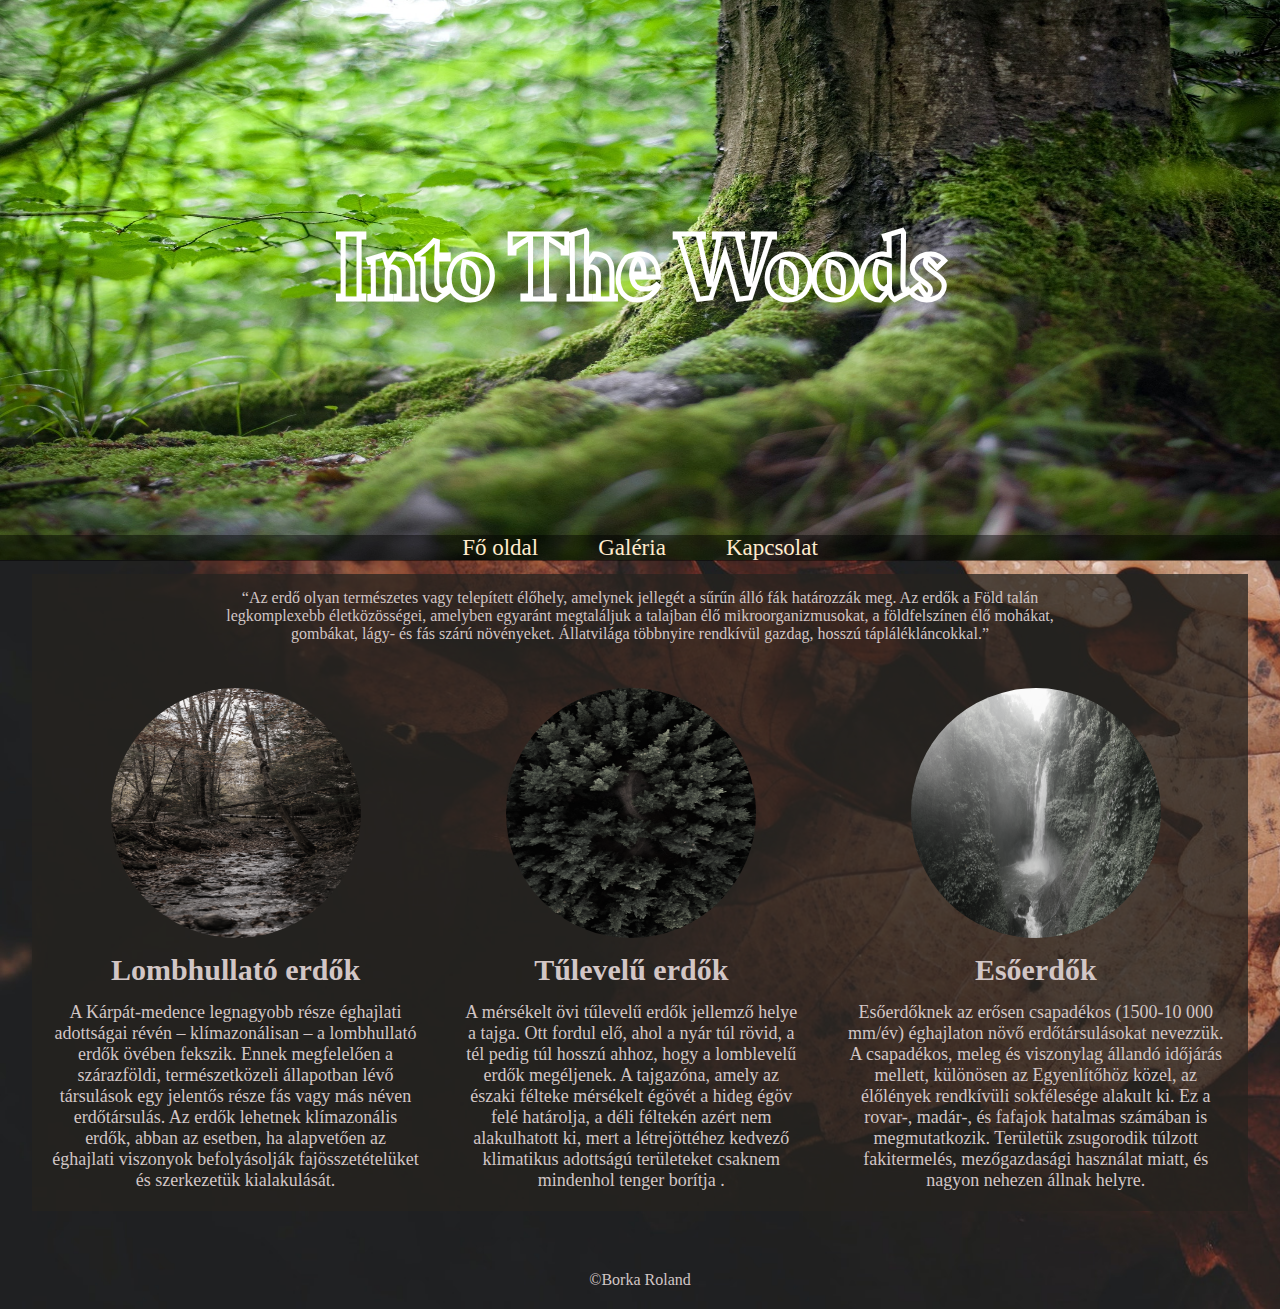
==== index.html @ 3db13c15 "asdasd" ====
<!DOCTYPE html>
<html lang="hu">
<head>
  <meta charset="UTF-8">
  <meta name="viewport" content="width=device-width, initial-scale=1.0">
  <meta name="description" content="Borka Roland">
  <link rel="stylesheet" type="text/css" href="style.css">
  <title>Into The Woods</title>
</head>
<body>
    <header>
        <h1>Into The Woods</h1>
        <img src="pexels-mali-maeder-142497.jpg" alt="fa" title="fa">
        <nav>
            <ul>
                <li><a href="#" target="_blank">Fő oldal</a></li>
                <li><a href="#" target="_blank">Galéria</a></li>
                <li><a href="#" target="_blank">Kapcsolat</a></li>
            </ul>
        </nav>
    </header>
    <div id="tartalom">
        <p>“Az erdő olyan természetes vagy telepített élőhely, amelynek jellegét a sűrűn álló fák határozzák meg. Az erdők a Föld talán legkomplexebb életközösségei, amelyben egyaránt megtaláljuk a talajban élő mikroorganizmusokat, a földfelszínen élő mohákat, gombákat, lágy- és fás szárú növényeket. Állatvilága többnyire rendkívül gazdag, hosszú táplálékláncokkal.”</p> <!--Rövid leírás-->
    <section id="sArticles"> <!--Erdők fajtái-->
        <article>
            <img src="pexels-marta-wave-5876182.jpg" alt="lomhullato" title="lombhullato">
            <h2>Lombhullató erdők</h2>
            <p>A Kárpát-medence legnagyobb része éghajlati adottságai révén – klímazonálisan – a lombhullató erdők övében fekszik. Ennek megfelelően a szárazföldi, természetközeli állapotban lévő társulások egy jelentős része fás vagy más néven erdőtársulás. Az erdők lehetnek klímazonális erdők, abban az esetben, ha alapvetően az éghajlati viszonyok befolyásolják fajösszetételüket és szerkezetük kialakulását.</p>
        </article>
        <article>
            <img src="pexels-tomas-anunziata-3876407.jpg" alt="tulevelu" title="tulevelu">
            <h2>Tűlevelű erdők</h2>
            <p>A mérsékelt övi tűlevelű erdők jellemző helye a tajga. Ott fordul elő, ahol a nyár túl rövid, a tél pedig túl hosszú ahhoz, hogy a lomblevelű erdők megéljenek. A tajgazóna, amely az északi félteke mérsékelt égövét a hideg égöv felé határolja, a déli féltekén azért nem alakulhatott ki, mert a létrejöttéhez kedvező klimatikus adottságú területeket csaknem mindenhol tenger borítja .</p>
        </article>
        <article>
            <img src="pexels-arthouse-studio-4534200.jpg" alt="esoerdo" title="esoerdo">
            <h2>Esőerdők</h2>
            <p>Esőerdőknek az erősen csapadékos (1500-10 000 mm/év) éghajlaton növő erdőtársulásokat nevezzük. A csapadékos, meleg és viszonylag állandó időjárás mellett, különösen az Egyenlítőhöz közel, az élőlények rendkívüli sokfélesége alakult ki. Ez a rovar-, madár-, és fafajok hatalmas számában is megmutatkozik. Területük zsugorodik túlzott fakitermelés, mezőgazdasági használat miatt, és nagyon nehezen állnak helyre.</p>
        </article>
    </section>
    </div>
    <section>
        <footer>
            <p>&copy;Borka Roland</p>
        </footer>
    </section>
   </body>
</html>
---- style.css ----
*{
    margin: 0;
    box-sizing: border-box;
    padding: 0;
}
@font-face {
    font-family: Rakkas;
    src: url(Rakkas-Regular.ttf);
}
#tartalom{
width: 95%;
background-color: #25221ec0;
margin: 0px auto;

}

#tartalom p{
    text-align: center;
}
header img{
    width: 100%;
    height: 560px;
}
h1{
    
    font-size: 96px;
    font-family: Rakkas;
    position: absolute;
    top: 30%;
    left: 50%;
    transform: translate(-50%,-50%);
    /* background-color: rgb(24, 23, 23);
    color: transparent;
    text-shadow: 0px 2px 0px rgba(211, 212, 197, 0.829);
    -webkit-background-clip: text; */
    color: transparent;
    -webkit-text-stroke: 2px white;
}
h2 {
    text-align: center;
    padding: 15px;
    color: #D2C6C6;
    font-size: 30px;

}
p {
    color: #D2C6C6;

}
div > p{
    padding: 15px;
    margin: 10px 150px 10px 150px;
}
nav{
    background-color: rgba(0, 0, 0, 0.445);
    position: absolute;
    left:0;
    top: 535px;;
    width: 100%;
}
ul{
    list-style-type: none;
    text-align: center;
    display: flex;
    justify-content: center;
}
li a{
    text-decoration: none;
    color: blanchedalmond;
    padding: 15px;
    margin: 15px;
    font-size: 23px;
}
body{
background-image: url(pexels-daniel-frank-688830.jpg);
background-size: cover;
background-repeat: no-repeat;

}
article{
    margin: 20px;
}
article img{
    width: 250px;
    height: 250px;
    border-radius: 200px;
    display: block;
    margin: auto;
    filter: grayscale(80%);
    transition: transform .5s;
}
article img:hover{
    filter: none;
    transform: scale(1.2);
    

}
article p{
text-align: center;
font-size: 18px;
}
#sArticles{
    display: flex;
    justify-content: center;
}
footer{
    margin-top: 40px;
    padding: 20px;
    text-align: center;
}
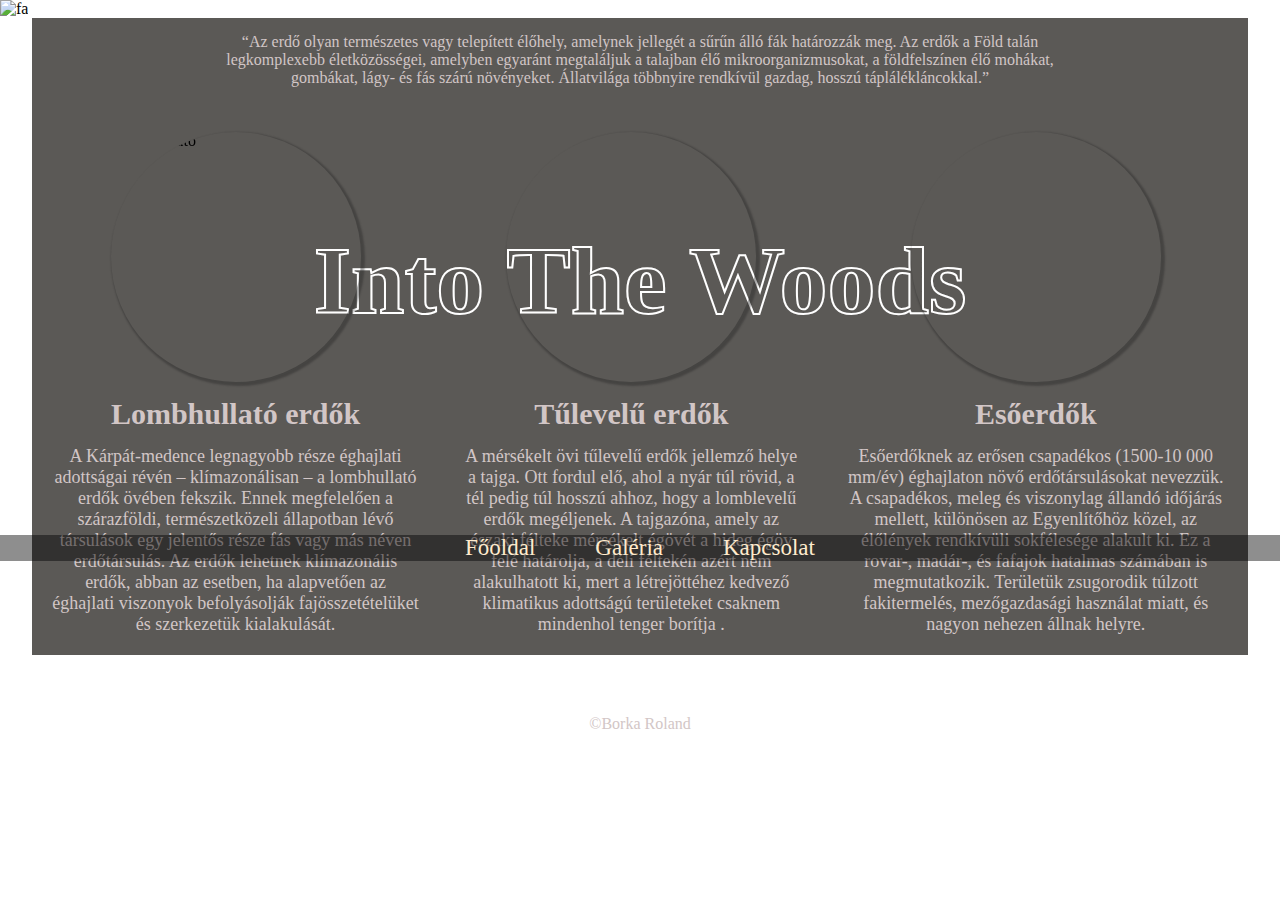
==== commit f7f7f116: "Add files via upload" ====
--- a/index.html
+++ b/index.html
@@ -8,32 +8,32 @@
   <title>Into The Woods</title>
 </head>
 <body>
-    <header>
+    <div>
         <h1>Into The Woods</h1>
-        <img src="pexels-mali-maeder-142497.jpg" alt="fa" title="fa">
+        <img id="header" src="pic/pexels-mali-maeder-142497.jpg" alt="fa" title="fa">
         <nav>
             <ul>
-                <li><a href="#" target="_blank">Fő oldal</a></li>
+                <li><a href="#" target="_blank">Főoldal</a></li>
                 <li><a href="#" target="_blank">Galéria</a></li>
                 <li><a href="#" target="_blank">Kapcsolat</a></li>
             </ul>
         </nav>
-    </header>
+    </div>
     <div id="tartalom">
         <p>“Az erdő olyan természetes vagy telepített élőhely, amelynek jellegét a sűrűn álló fák határozzák meg. Az erdők a Föld talán legkomplexebb életközösségei, amelyben egyaránt megtaláljuk a talajban élő mikroorganizmusokat, a földfelszínen élő mohákat, gombákat, lágy- és fás szárú növényeket. Állatvilága többnyire rendkívül gazdag, hosszú táplálékláncokkal.”</p> <!--Rövid leírás-->
     <section id="sArticles"> <!--Erdők fajtái-->
         <article>
-            <img src="pexels-marta-wave-5876182.jpg" alt="lomhullato" title="lombhullato">
+            <img src="pic/pexels-marta-wave-5876182.jpg" alt="lomhullato" title="lombhullato">
             <h2>Lombhullató erdők</h2>
             <p>A Kárpát-medence legnagyobb része éghajlati adottságai révén – klímazonálisan – a lombhullató erdők övében fekszik. Ennek megfelelően a szárazföldi, természetközeli állapotban lévő társulások egy jelentős része fás vagy más néven erdőtársulás. Az erdők lehetnek klímazonális erdők, abban az esetben, ha alapvetően az éghajlati viszonyok befolyásolják fajösszetételüket és szerkezetük kialakulását.</p>
         </article>
         <article>
-            <img src="pexels-tomas-anunziata-3876407.jpg" alt="tulevelu" title="tulevelu">
+            <img src="pic/pexels-tomas-anunziata-3876407.jpg" alt="tulevelu" title="tulevelu">
             <h2>Tűlevelű erdők</h2>
             <p>A mérsékelt övi tűlevelű erdők jellemző helye a tajga. Ott fordul elő, ahol a nyár túl rövid, a tél pedig túl hosszú ahhoz, hogy a lomblevelű erdők megéljenek. A tajgazóna, amely az északi félteke mérsékelt égövét a hideg égöv felé határolja, a déli féltekén azért nem alakulhatott ki, mert a létrejöttéhez kedvező klimatikus adottságú területeket csaknem mindenhol tenger borítja .</p>
         </article>
         <article>
-            <img src="pexels-arthouse-studio-4534200.jpg" alt="esoerdo" title="esoerdo">
+            <img src="pic/pexels-arthouse-studio-4534200.jpg" alt="esoerdo" title="esoerdo">
             <h2>Esőerdők</h2>
             <p>Esőerdőknek az erősen csapadékos (1500-10 000 mm/év) éghajlaton növő erdőtársulásokat nevezzük. A csapadékos, meleg és viszonylag állandó időjárás mellett, különösen az Egyenlítőhöz közel, az élőlények rendkívüli sokfélesége alakult ki. Ez a rovar-, madár-, és fafajok hatalmas számában is megmutatkozik. Területük zsugorodik túlzott fakitermelés, mezőgazdasági használat miatt, és nagyon nehezen állnak helyre.</p>
         </article>
--- a/style.css
+++ b/style.css
@@ -5,51 +5,47 @@
 }
 @font-face {
     font-family: Rakkas;
-    src: url(Rakkas-Regular.ttf);
+    src: url(Rakkas/Rakkas-Regular.ttf);
 }
 #tartalom{
-width: 95%;
-background-color: #25221ec0;
-margin: 0px auto;
-
-}
-
+    width: 95%;
+    background-color: #25221ec0;
+    margin: 0px auto;
+    animation-name: opening;
+    animation-duration: 1s;
+    animation-delay: 2s;
+    -webkit-animation-fill-mode: both;
+}
 #tartalom p{
     text-align: center;
 }
-header img{
+#header{
     width: 100%;
     height: 560px;
-}
-h1{
-    
+    margin-bottom: -4px;
+}
+h1{  
     font-size: 96px;
+    text-align: center;
     font-family: Rakkas;
     position: absolute;
-    top: 30%;
-    left: 50%;
-    transform: translate(-50%,-50%);
-    /* background-color: rgb(24, 23, 23);
+    width: 100%;
+    top: 25%;
     color: transparent;
-    text-shadow: 0px 2px 0px rgba(211, 212, 197, 0.829);
-    -webkit-background-clip: text; */
-    color: transparent;
-    -webkit-text-stroke: 2px white;
+    -webkit-text-stroke: 2px white;      
 }
 h2 {
     text-align: center;
     padding: 15px;
     color: #D2C6C6;
     font-size: 30px;
-
 }
 p {
     color: #D2C6C6;
-
 }
 div > p{
     padding: 15px;
-    margin: 10px 150px 10px 150px;
+    margin: 0px 150px 10px 150px;
 }
 nav{
     background-color: rgba(0, 0, 0, 0.445);
@@ -57,6 +53,10 @@
     left:0;
     top: 535px;;
     width: 100%;
+    animation-name: opening;
+    animation-duration: 1s;
+    animation-delay: 1s;
+    -webkit-animation-fill-mode: both;
 }
 ul{
     list-style-type: none;
@@ -71,29 +71,64 @@
     margin: 15px;
     font-size: 23px;
 }
+a:hover{
+    color: white;
+}
 body{
-background-image: url(pexels-daniel-frank-688830.jpg);
+background-image: url(pic/pexels-daniel-frank-688830.jpg);
 background-size: cover;
 background-repeat: no-repeat;
-
 }
 article{
     margin: 20px;
+    
 }
 article img{
     width: 250px;
     height: 250px;
-    border-radius: 200px;
+    border-radius: 100%;
     display: block;
     margin: auto;
     filter: grayscale(80%);
-    transition: transform .5s;
+    box-shadow: 2px 2px 2px 2px rgba(36, 33, 33, 0.39);
+    animation: imgout 1s both;
+    
+}
+@keyframes imgin {
+    0% {
+        border-radius: 100%;
+    }
+    100% {
+        border-radius: 10%;
+        /* transform: scale(1.2); */
+        width: 320px;
+        height: 320px;
+    }
+}
+@keyframes imgout {
+    0% {
+        border-radius: 10%;
+        width: 320px;
+        height: 320px;
+    }
+    100% {
+        border-radius: 100%;
+        /* transform: scale(1.0); */
+        width: 250px;
+        height: 250px;
+}
+}
+@keyframes opening {
+    0% {
+        opacity: 0;
+    }   
+    100% {
+        opacity: 1;
+    } 
 }
 article img:hover{
     filter: none;
-    transform: scale(1.2);
-    
-
+    animation: imgin .7s both;
 }
 article p{
 text-align: center;
@@ -107,4 +142,83 @@
     margin-top: 40px;
     padding: 20px;
     text-align: center;
-}+}
+@media ( max-width: 800px) { /*TABLET MÉRET*/
+    h1{
+        font-size: 60px;
+        top: 15%;
+    }
+    h2{
+        font-size: 22px;
+    }
+    nav{
+        top:324px
+    }
+    #header{
+        height: 350px;
+    }
+    #tartalom{
+        width: 100%;
+    }
+    
+    article img{
+        width: 150px;
+        height: 150px;
+    }
+    @keyframes imgin {
+        0% {
+            border-radius: 100%;
+        }
+        100% {
+            border-radius: 10%;
+            width: 200px;
+            height: 200px;
+        }
+    }
+    @keyframes imgout {
+        0% {
+            border-radius: 10%;
+            width: 200px;
+            height: 200px;
+        }
+        100% {
+            border-radius: 100%;
+            width: 180px;
+            height: 180px;
+    }
+    }
+}
+@media (max-width:550px) { /*MOBILOS MÉRET */
+    h1{
+        position: static;
+        font-size: 40px;
+        text-align: center;    
+    }
+    div > p{
+        padding: 15px;
+        margin: 10px auto;
+    }
+    li a{
+        text-decoration: none;
+        color: blanchedalmond;
+        padding: 5px;
+        margin: 5px;
+        font-size: 20px;
+    }
+    nav{
+        position: static;
+        padding: 15px;
+    }
+    ul{
+        flex-direction: column;
+    }  
+    #header{
+        height: 0px;
+    }
+    #tartalom{
+        width: 100%;
+    }
+    #sArticles{
+        flex-direction: column;  
+    }
+}
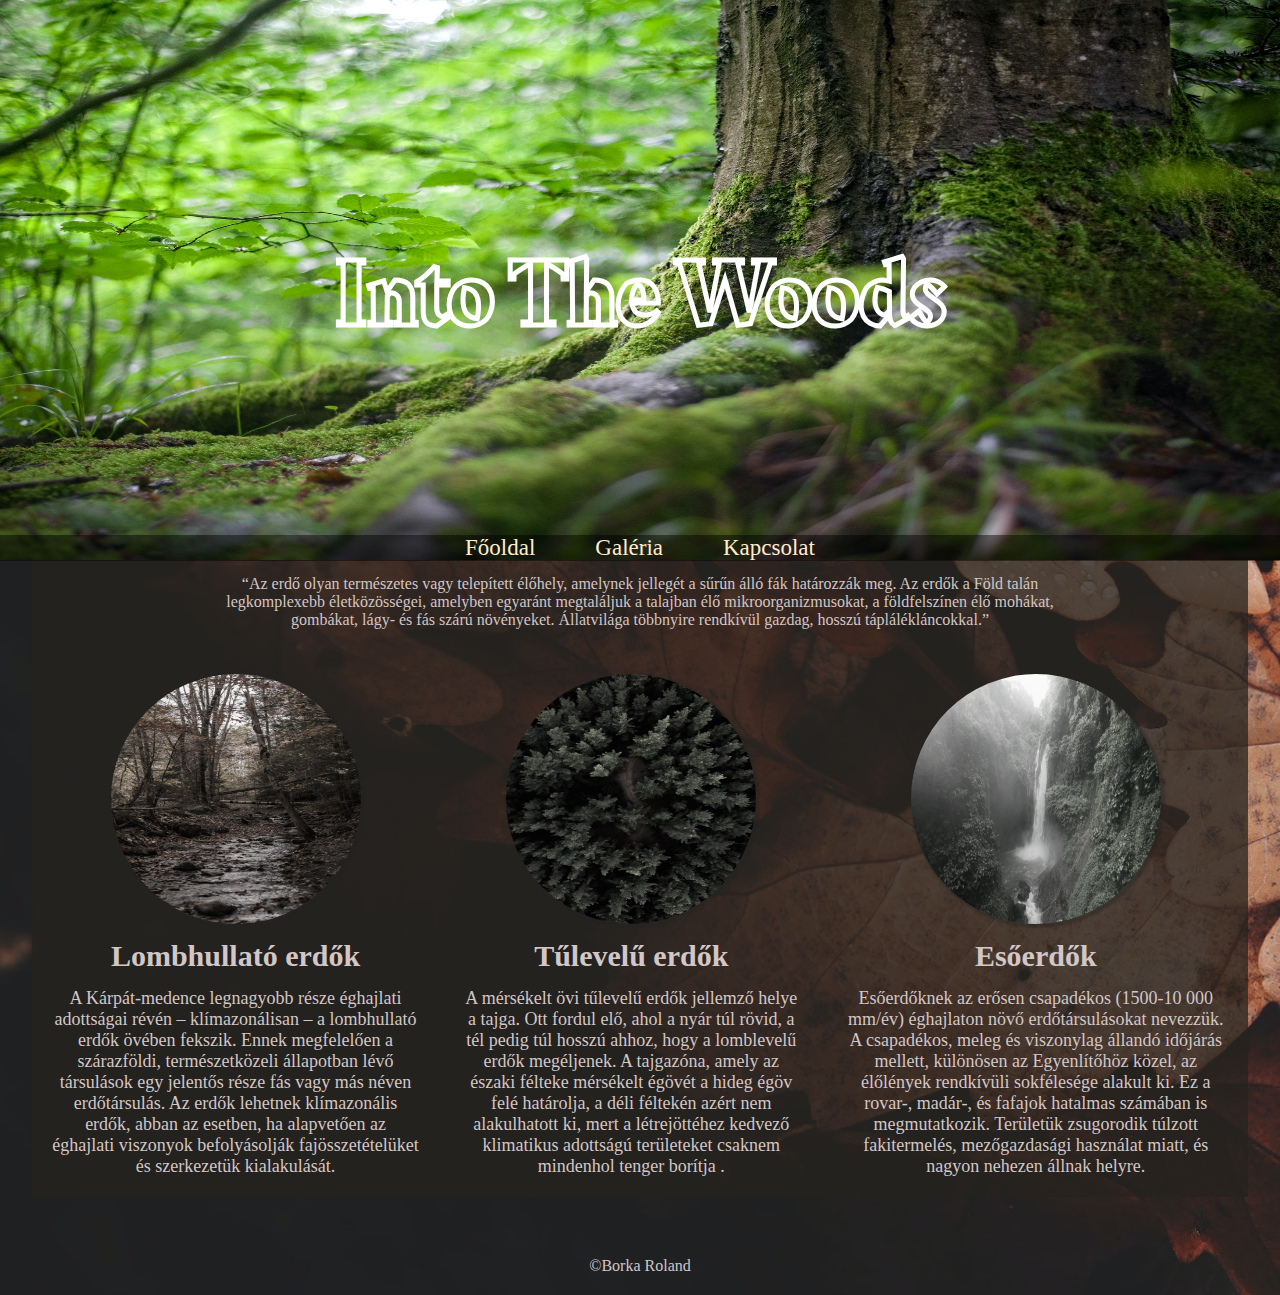
==== commit f8fd1bcb: "Update index.html" ====
--- a/index.html
+++ b/index.html
@@ -10,7 +10,7 @@
 <body>
     <div>
         <h1>Into The Woods</h1>
-        <img id="header" src="pic/pexels-mali-maeder-142497.jpg" alt="fa" title="fa">
+        <img id="header" src="pexels-mali-maeder-142497.jpg" alt="fa" title="fa">
         <nav>
             <ul>
                 <li><a href="#" target="_blank">Főoldal</a></li>
@@ -23,17 +23,17 @@
         <p>“Az erdő olyan természetes vagy telepített élőhely, amelynek jellegét a sűrűn álló fák határozzák meg. Az erdők a Föld talán legkomplexebb életközösségei, amelyben egyaránt megtaláljuk a talajban élő mikroorganizmusokat, a földfelszínen élő mohákat, gombákat, lágy- és fás szárú növényeket. Állatvilága többnyire rendkívül gazdag, hosszú táplálékláncokkal.”</p> <!--Rövid leírás-->
     <section id="sArticles"> <!--Erdők fajtái-->
         <article>
-            <img src="pic/pexels-marta-wave-5876182.jpg" alt="lomhullato" title="lombhullato">
+            <img src="pexels-marta-wave-5876182.jpg" alt="lomhullato" title="lombhullato">
             <h2>Lombhullató erdők</h2>
             <p>A Kárpát-medence legnagyobb része éghajlati adottságai révén – klímazonálisan – a lombhullató erdők övében fekszik. Ennek megfelelően a szárazföldi, természetközeli állapotban lévő társulások egy jelentős része fás vagy más néven erdőtársulás. Az erdők lehetnek klímazonális erdők, abban az esetben, ha alapvetően az éghajlati viszonyok befolyásolják fajösszetételüket és szerkezetük kialakulását.</p>
         </article>
         <article>
-            <img src="pic/pexels-tomas-anunziata-3876407.jpg" alt="tulevelu" title="tulevelu">
+            <img src="pexels-tomas-anunziata-3876407.jpg" alt="tulevelu" title="tulevelu">
             <h2>Tűlevelű erdők</h2>
             <p>A mérsékelt övi tűlevelű erdők jellemző helye a tajga. Ott fordul elő, ahol a nyár túl rövid, a tél pedig túl hosszú ahhoz, hogy a lomblevelű erdők megéljenek. A tajgazóna, amely az északi félteke mérsékelt égövét a hideg égöv felé határolja, a déli féltekén azért nem alakulhatott ki, mert a létrejöttéhez kedvező klimatikus adottságú területeket csaknem mindenhol tenger borítja .</p>
         </article>
         <article>
-            <img src="pic/pexels-arthouse-studio-4534200.jpg" alt="esoerdo" title="esoerdo">
+            <img src="pexels-arthouse-studio-4534200.jpg" alt="esoerdo" title="esoerdo">
             <h2>Esőerdők</h2>
             <p>Esőerdőknek az erősen csapadékos (1500-10 000 mm/év) éghajlaton növő erdőtársulásokat nevezzük. A csapadékos, meleg és viszonylag állandó időjárás mellett, különösen az Egyenlítőhöz közel, az élőlények rendkívüli sokfélesége alakult ki. Ez a rovar-, madár-, és fafajok hatalmas számában is megmutatkozik. Területük zsugorodik túlzott fakitermelés, mezőgazdasági használat miatt, és nagyon nehezen állnak helyre.</p>
         </article>
@@ -45,4 +45,4 @@
         </footer>
     </section>
    </body>
-</html>+</html>
--- a/style.css
+++ b/style.css
@@ -5,7 +5,7 @@
 }
 @font-face {
     font-family: Rakkas;
-    src: url(Rakkas/Rakkas-Regular.ttf);
+    src: url(Rakkas-Regular.ttf);
 }
 #tartalom{
     width: 95%;
@@ -75,7 +75,7 @@
     color: white;
 }
 body{
-background-image: url(pic/pexels-daniel-frank-688830.jpg);
+background-image: url(pexels-daniel-frank-688830.jpg);
 background-size: cover;
 background-repeat: no-repeat;
 }
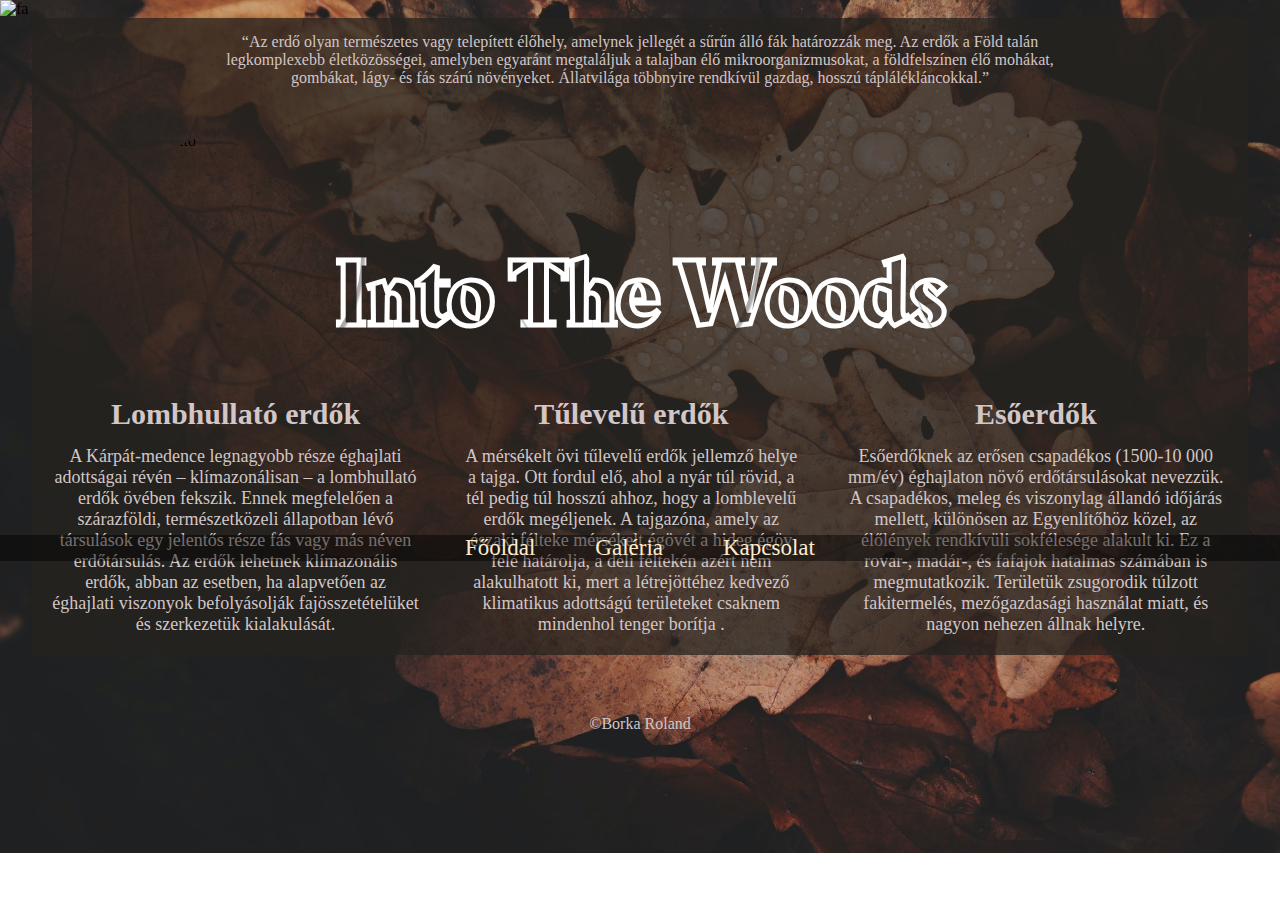
==== commit 99ede0f7: "Add files via upload" ====
--- a/index.html
+++ b/index.html
@@ -8,32 +8,32 @@
   <title>Into The Woods</title>
 </head>
 <body>
-    <div>
+    <header>
         <h1>Into The Woods</h1>
-        <img id="header" src="pexels-mali-maeder-142497.jpg" alt="fa" title="fa">
+        <img id="header" src="pic/pexels-mali-maeder-142497.jpg" alt="fa" title="fa">
         <nav>
             <ul>
-                <li><a href="#" target="_blank">Főoldal</a></li>
-                <li><a href="#" target="_blank">Galéria</a></li>
+                <li><a href="index.html" target="_self">Főoldal</a></li>
+                <li><a href="galeria.html" target="_blank">Galéria</a></li>
                 <li><a href="#" target="_blank">Kapcsolat</a></li>
             </ul>
         </nav>
-    </div>
+    </header>
     <div id="tartalom">
         <p>“Az erdő olyan természetes vagy telepített élőhely, amelynek jellegét a sűrűn álló fák határozzák meg. Az erdők a Föld talán legkomplexebb életközösségei, amelyben egyaránt megtaláljuk a talajban élő mikroorganizmusokat, a földfelszínen élő mohákat, gombákat, lágy- és fás szárú növényeket. Állatvilága többnyire rendkívül gazdag, hosszú táplálékláncokkal.”</p> <!--Rövid leírás-->
     <section id="sArticles"> <!--Erdők fajtái-->
         <article>
-            <img src="pexels-marta-wave-5876182.jpg" alt="lomhullato" title="lombhullato">
+            <img src="pic/pexels-marta-wave-5876182.jpg" alt="lomhullato" title="lombhullato">
             <h2>Lombhullató erdők</h2>
             <p>A Kárpát-medence legnagyobb része éghajlati adottságai révén – klímazonálisan – a lombhullató erdők övében fekszik. Ennek megfelelően a szárazföldi, természetközeli állapotban lévő társulások egy jelentős része fás vagy más néven erdőtársulás. Az erdők lehetnek klímazonális erdők, abban az esetben, ha alapvetően az éghajlati viszonyok befolyásolják fajösszetételüket és szerkezetük kialakulását.</p>
         </article>
         <article>
-            <img src="pexels-tomas-anunziata-3876407.jpg" alt="tulevelu" title="tulevelu">
+            <img src="pic/pexels-tomas-anunziata-3876407.jpg" alt="tulevelu" title="tulevelu">
             <h2>Tűlevelű erdők</h2>
             <p>A mérsékelt övi tűlevelű erdők jellemző helye a tajga. Ott fordul elő, ahol a nyár túl rövid, a tél pedig túl hosszú ahhoz, hogy a lomblevelű erdők megéljenek. A tajgazóna, amely az északi félteke mérsékelt égövét a hideg égöv felé határolja, a déli féltekén azért nem alakulhatott ki, mert a létrejöttéhez kedvező klimatikus adottságú területeket csaknem mindenhol tenger borítja .</p>
         </article>
         <article>
-            <img src="pexels-arthouse-studio-4534200.jpg" alt="esoerdo" title="esoerdo">
+            <img src="pic/pexels-arthouse-studio-4534200.jpg" alt="esoerdo" title="esoerdo">
             <h2>Esőerdők</h2>
             <p>Esőerdőknek az erősen csapadékos (1500-10 000 mm/év) éghajlaton növő erdőtársulásokat nevezzük. A csapadékos, meleg és viszonylag állandó időjárás mellett, különösen az Egyenlítőhöz közel, az élőlények rendkívüli sokfélesége alakult ki. Ez a rovar-, madár-, és fafajok hatalmas számában is megmutatkozik. Területük zsugorodik túlzott fakitermelés, mezőgazdasági használat miatt, és nagyon nehezen állnak helyre.</p>
         </article>
@@ -45,4 +45,4 @@
         </footer>
     </section>
    </body>
-</html>
+</html>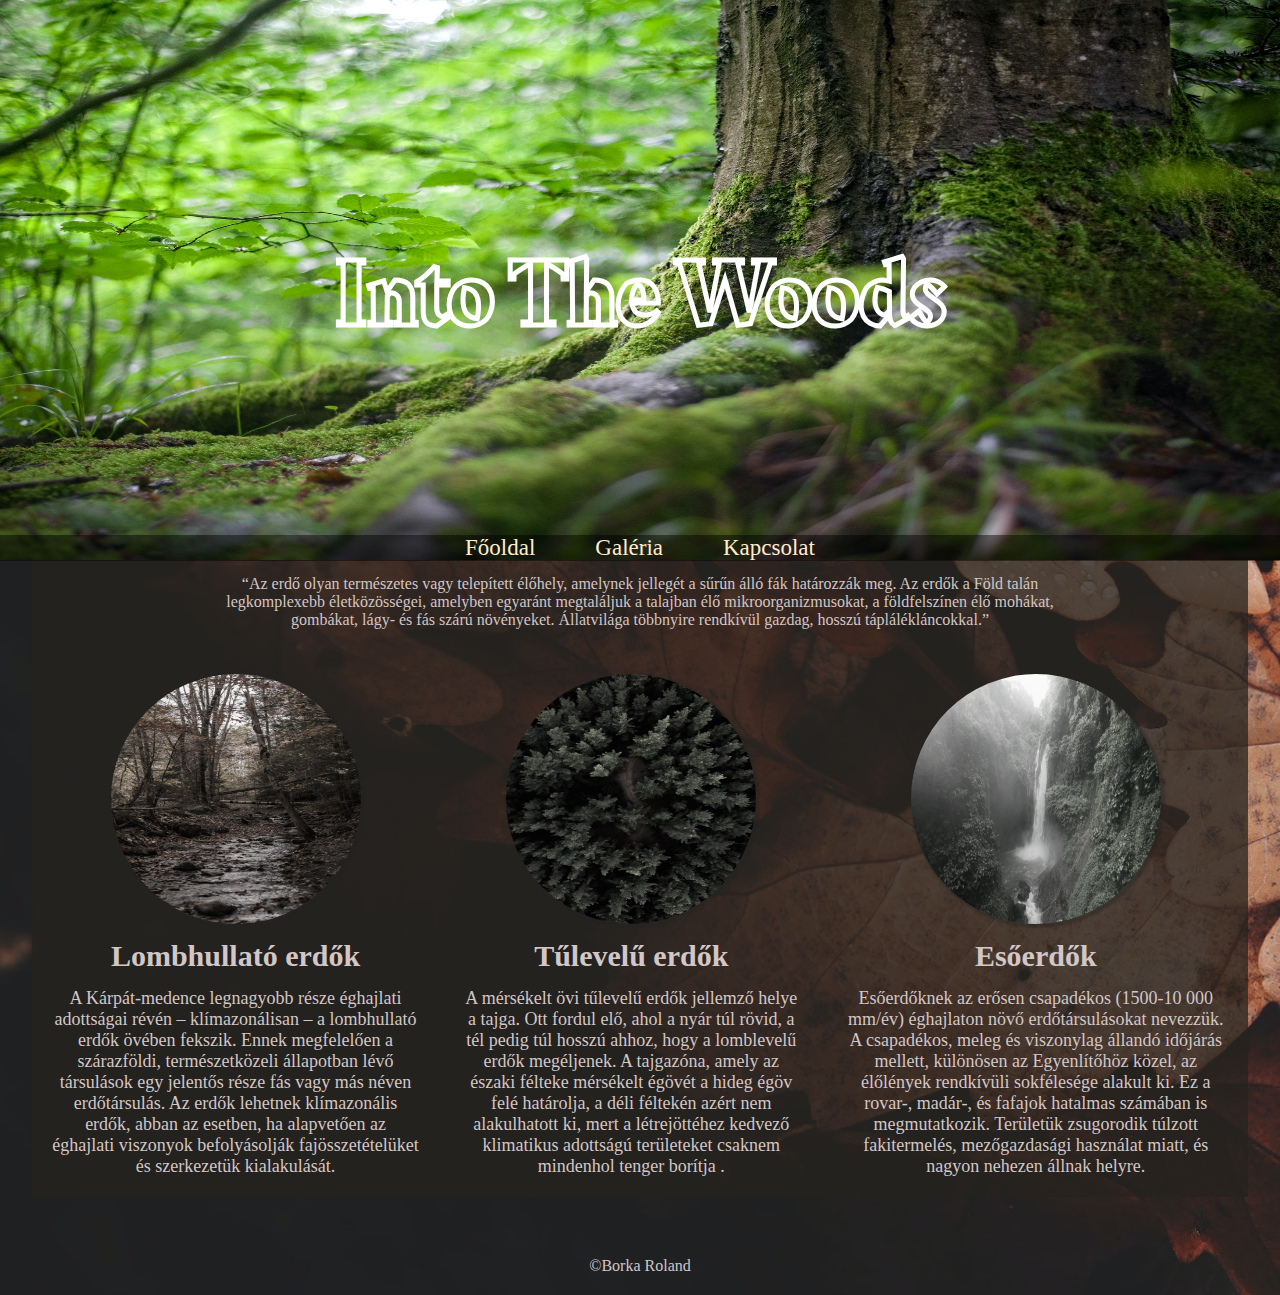
==== commit 566d8c03: "Update index.html" ====
--- a/index.html
+++ b/index.html
@@ -10,7 +10,7 @@
 <body>
     <header>
         <h1>Into The Woods</h1>
-        <img id="header" src="pic/pexels-mali-maeder-142497.jpg" alt="fa" title="fa">
+        <img id="header" src="pexels-mali-maeder-142497.jpg" alt="fa" title="fa">
         <nav>
             <ul>
                 <li><a href="index.html" target="_self">Főoldal</a></li>
@@ -23,17 +23,17 @@
         <p>“Az erdő olyan természetes vagy telepített élőhely, amelynek jellegét a sűrűn álló fák határozzák meg. Az erdők a Föld talán legkomplexebb életközösségei, amelyben egyaránt megtaláljuk a talajban élő mikroorganizmusokat, a földfelszínen élő mohákat, gombákat, lágy- és fás szárú növényeket. Állatvilága többnyire rendkívül gazdag, hosszú táplálékláncokkal.”</p> <!--Rövid leírás-->
     <section id="sArticles"> <!--Erdők fajtái-->
         <article>
-            <img src="pic/pexels-marta-wave-5876182.jpg" alt="lomhullato" title="lombhullato">
+            <img src="pexels-marta-wave-5876182.jpg" alt="lomhullato" title="lombhullato">
             <h2>Lombhullató erdők</h2>
             <p>A Kárpát-medence legnagyobb része éghajlati adottságai révén – klímazonálisan – a lombhullató erdők övében fekszik. Ennek megfelelően a szárazföldi, természetközeli állapotban lévő társulások egy jelentős része fás vagy más néven erdőtársulás. Az erdők lehetnek klímazonális erdők, abban az esetben, ha alapvetően az éghajlati viszonyok befolyásolják fajösszetételüket és szerkezetük kialakulását.</p>
         </article>
         <article>
-            <img src="pic/pexels-tomas-anunziata-3876407.jpg" alt="tulevelu" title="tulevelu">
+            <img src="pexels-tomas-anunziata-3876407.jpg" alt="tulevelu" title="tulevelu">
             <h2>Tűlevelű erdők</h2>
             <p>A mérsékelt övi tűlevelű erdők jellemző helye a tajga. Ott fordul elő, ahol a nyár túl rövid, a tél pedig túl hosszú ahhoz, hogy a lomblevelű erdők megéljenek. A tajgazóna, amely az északi félteke mérsékelt égövét a hideg égöv felé határolja, a déli féltekén azért nem alakulhatott ki, mert a létrejöttéhez kedvező klimatikus adottságú területeket csaknem mindenhol tenger borítja .</p>
         </article>
         <article>
-            <img src="pic/pexels-arthouse-studio-4534200.jpg" alt="esoerdo" title="esoerdo">
+            <img src="pexels-arthouse-studio-4534200.jpg" alt="esoerdo" title="esoerdo">
             <h2>Esőerdők</h2>
             <p>Esőerdőknek az erősen csapadékos (1500-10 000 mm/év) éghajlaton növő erdőtársulásokat nevezzük. A csapadékos, meleg és viszonylag állandó időjárás mellett, különösen az Egyenlítőhöz közel, az élőlények rendkívüli sokfélesége alakult ki. Ez a rovar-, madár-, és fafajok hatalmas számában is megmutatkozik. Területük zsugorodik túlzott fakitermelés, mezőgazdasági használat miatt, és nagyon nehezen állnak helyre.</p>
         </article>
@@ -45,4 +45,4 @@
         </footer>
     </section>
    </body>
-</html>+</html>
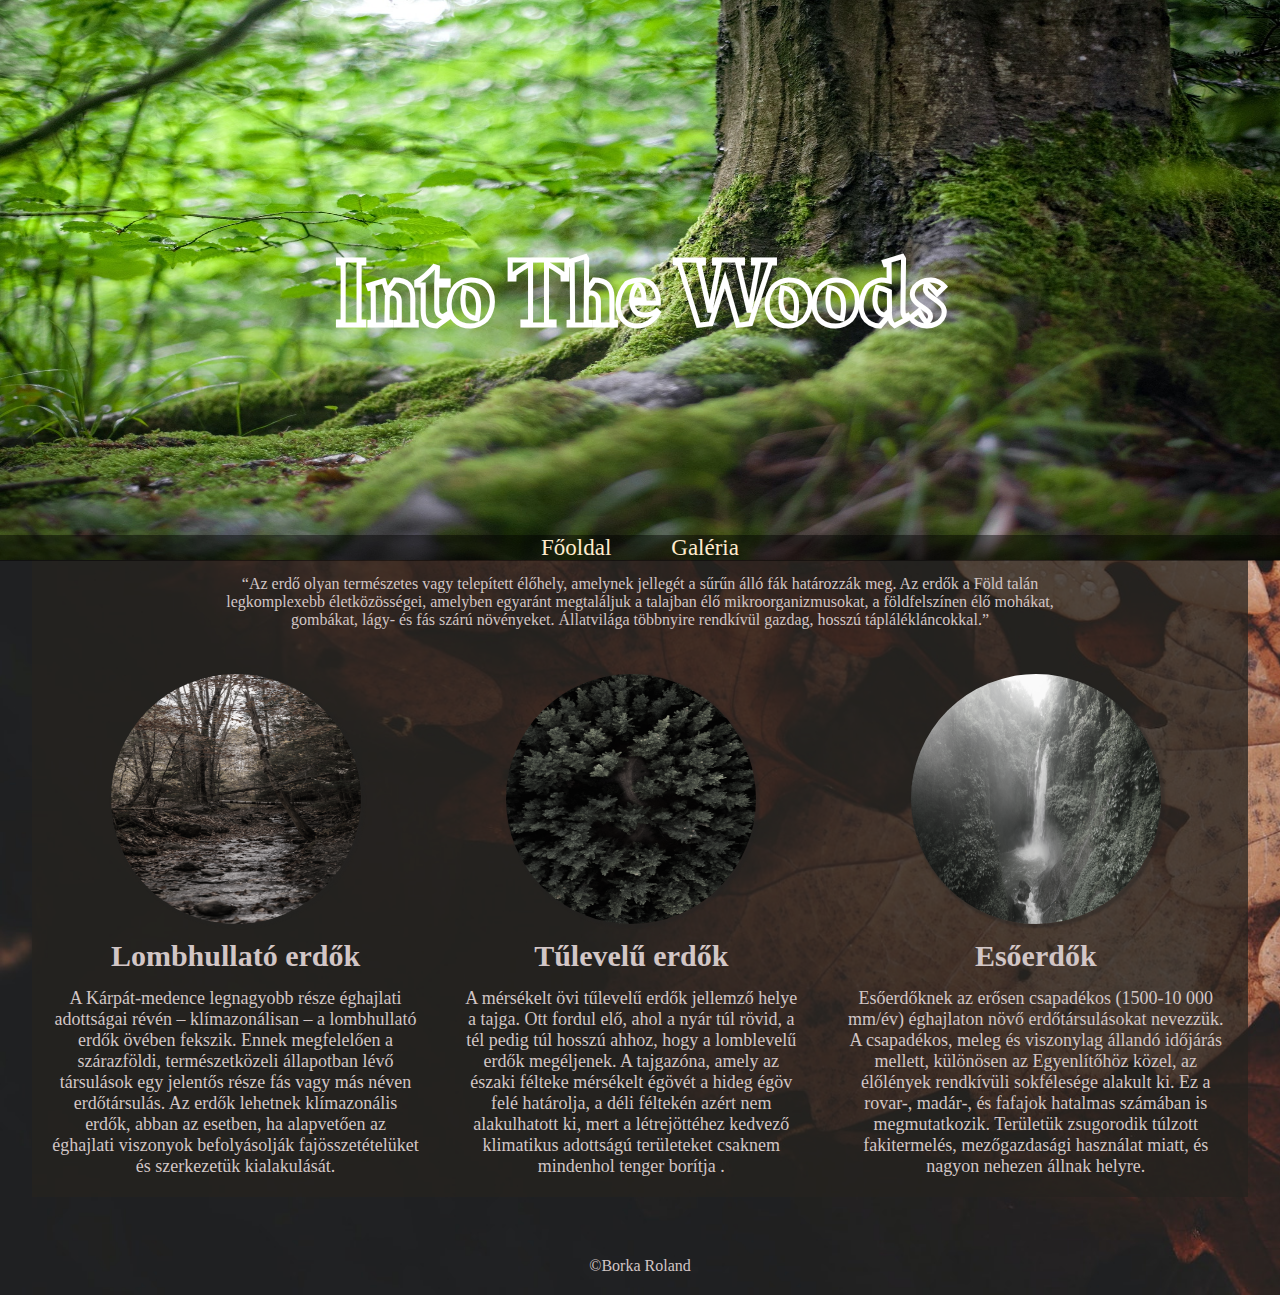
==== commit 2aa7070c: "Update index.html" ====
--- a/index.html
+++ b/index.html
@@ -15,7 +15,6 @@
             <ul>
                 <li><a href="index.html" target="_self">Főoldal</a></li>
                 <li><a href="galeria.html" target="_blank">Galéria</a></li>
-                <li><a href="#" target="_blank">Kapcsolat</a></li>
             </ul>
         </nav>
     </header>
